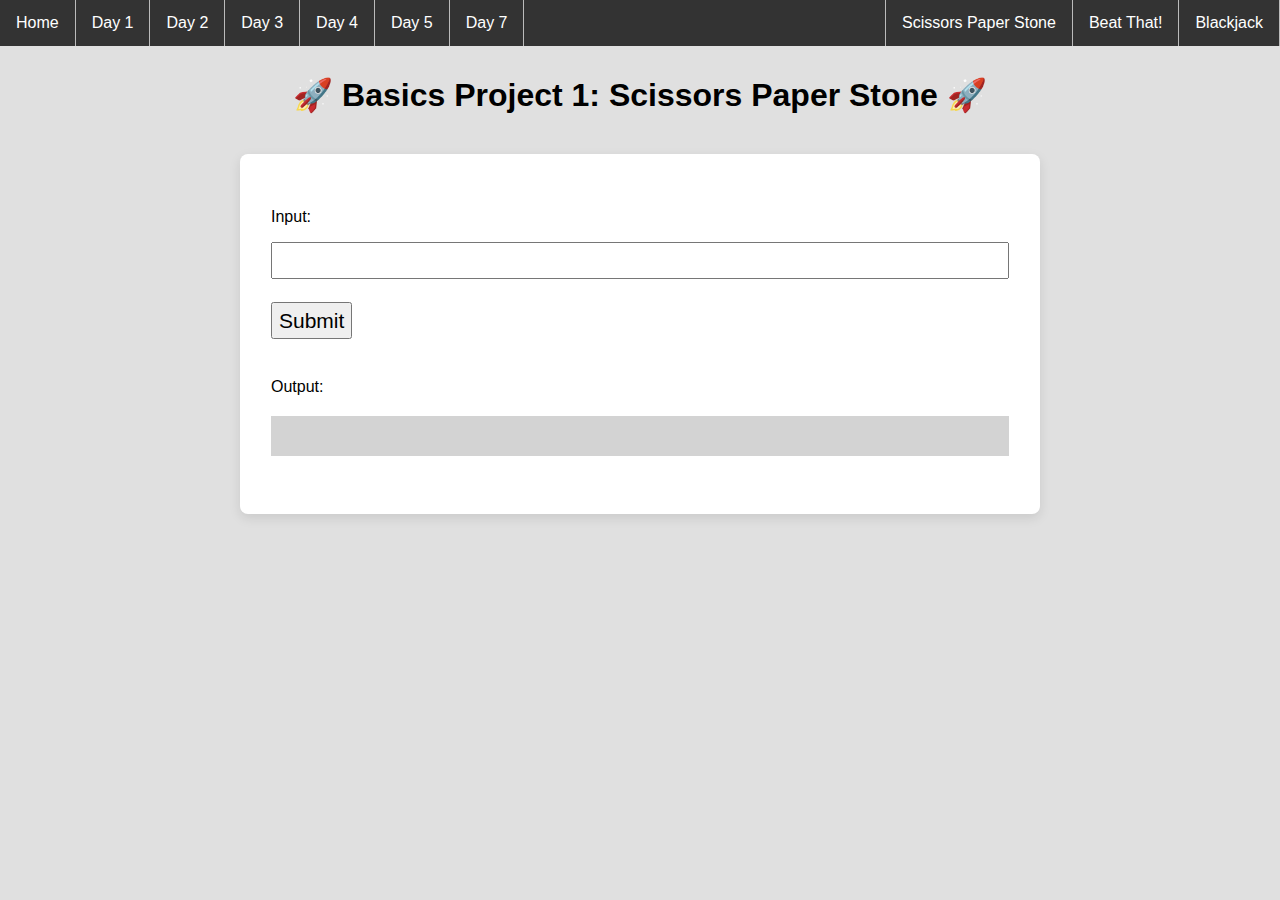
==== project1-sps/index.html @ 2a986664 "Initial commit" ====
<!--  All HTML files begin with the following line: -->
<!DOCTYPE html>
<!-- This indicates that the rest of the lines that follow are to be interpreted as HTML. It tells the browser about what document type to expect. -->

<!-- All text enclosed in angled brackets are known as HTML element tags. There are usually, but not always, starting and closing element "tags", each representing a HTML element.
The <html> element is known as the root element of a HTML page. All other elements are encased within it. -->
<html>
  <!-- The <head> element contains meta information about the HTML page, information that is not rendered or displayed by the browser -->
  <head>
    <!-- The meta tag defines meta information in the HTML document. In this case, we are defining the charset. UTF-8 allows us to use emojis in the CodeSandbox environment -->
    <meta charset="UTF-8" />
    <!-- The <title> element specifies a title for the HTML page (which is shown in the browser's title bar or in the page's tab) and is the default name given to a bookmark of a webpage. -->
    <title>Basics</title>
    <!-- The <link> element specifies a relationship between this HTML page and an external resource, namely the styles.css file here. In this case, we are linking a stylesheet which is a CSS file containing information relating to the layout and style of the webpage. The syntax within the styles.css file is also referred to as CSS - Cascading Style Sheets. -->
    <link rel="stylesheet" href="styles.css" />
  </head>

  <!-- The <body> element defines the document's body, and is a container for all the visible contents that will be rendered by the browser.  -->
  <body>
    <!-- The <nav> tag semantically defines a set of navigation links. It doesn't have many properties different from a <div>, and exists purely for semantic naming. -->
    <nav>
      <!-- The <ul> tag represents an unordered list, where items in the list are rendered on a vertical bulleted list. While we are listing the days of the exercises on this navbar, we are positioning them horizontally without the bullets. This is done using CSS, and you can preview the syntax in styles.css (do a search for "nav ul"). -->
      <ul>
        <li>
          <!-- An <a> tag defines a hyperlink, linking one page to another. The page to link to will be added to the "href" property of the tag. -->
          <a href="../index.html">Home</a>
        </li>
        <li>
          <!-- An <a> tag defines a hyperlink, linking one page to another. The page to link to will be added to the "href" property of the tag. -->
          <a href="../day01-data-manipulation-and-functions/in-class/index.html"
            >Day 1</a
          >
        </li>
        <li>
          <a href="../day02-if-statements-boolean-operators/in-class/index.html"
            >Day 2</a
          >
        </li>
        <li>
          <a href="../day03-program-state/in-class/index.html">Day 3</a>
        </li>
        <li>
          <a href="../day04-loops/in-class/index.html">Day 4</a>
        </li>
        <li>
          <a href="../day05-mad-libs/in-class/index.html">Day 5</a>
        </li>
        <li>
          <a href="../day07-moar-cards/in-class/index.html">Day 7</a>
        </li>
        <li class="project">
          <a href="../project3-blackjack/index.html">Blackjack</a>
        </li>
        <li class="project">
          <a href="../project2-beat-that/index.html">Beat That!</a>
        </li>
        <li class="project">
          <a href="../project1-sps/index.html">Scissors Paper Stone</a>
        </li>
      </ul>
    </nav>
    <!-- The <h1> element defines a large heading. There are 6 pre-set header elements, <h1> to <h6> -->
    <h1 id="header">🚀 Basics Project 1: Scissors Paper Stone 🚀</h1>
    <!-- The <div> tag defines a division or a section in an HTML document, and is commonly use as a "container" for nested HTML elements. -->
    <div class="container">
      <!-- The <p> tag defines a paragraph element. -->
      <p>Input:</p>
      <!-- The self-closing <input /> tag represents a field for a user to enter input. -->
      <input id="input-field" />
      <!-- The self-closing <br /> tag represents a line break - a line's worth of spacing before dispalying the next element. -->
      <br />
      <!-- The <button> tag represents.. you guessed it! a button. -->
      <button id="submit-button">Submit</button>
      <p>Output:</p>
      <div class="output-div" id="output-div"></div>
    </div>
    <!-- Everything below this is incorporating JavaScript programming logic into the webpage. -->
    <!-- The script tag encloses JavaScript syntax for the browser to interpret programtically -->
    <!-- The following line imports all code written in the script.js file -->
    <script src="script.js"></script>
    <!-- Define button click functionality -->
    <script>
      // Declare and define a variable that represents the Submit Button
      var button = document.querySelector("#submit-button");
      // When the submit button is clicked, access the text entered by the user in the input field
      // And pass it as an input parameter to the main function as defined in script.js
      button.addEventListener("click", function () {
        // Set result to input value
        var input = document.querySelector("#input-field");
        // Store the output of main() in a new variable
        var result = main(input.value);

        // Display result in output element
        var output = document.querySelector("#output-div");
        output.innerHTML = result;

        // Reset input value
        input.value = "";
      });
    </script>
  </body>
</html>
---- project1-sps/styles.css ----
/*
  The syntax within the styles.css file is also referred to as CSS - Cascading Style Sheets.
  CSS describes how HTML elements are to be displayed on the screen.
*/

* {
  box-sizing: border-box;
}

body {
  margin-top: 0;
  font-family: sans-serif;
  margin-left: 30px;
  margin-right: 30px;
  background-color: #e0e0e0;
}

nav {
  position: relative;
  top: 0;
  left: -30px;
  width: calc(100% + 60px);
  margin-bottom: 30px;
}

nav ul {
  list-style-type: none;
  margin: 0;
  padding: 0;
  overflow: hidden;
  background-color: #333;
}

nav ul li {
  float: left;
  border-right: 1px solid #bbb;
}

nav ul li.project {
  float: right;
}

nav ul li.project:last-child {
  border-left: 1px solid #bbb;
}

nav ul li a {
  display: block;
  color: white;
  text-align: center;
  padding: 14px 16px;
  text-decoration: none;
}

#header {
  text-align: center;
}

.container {
  background-color: #ffffff;
  margin: 40px auto;
  max-width: 800px;
  padding: 38px 31px;
  border-radius: 8px;
  box-shadow: rgba(0, 0, 0, 0.1) 0px 4px 12px;
}

input {
  font-size: 21px;
  line-height: 33px;
  margin: 0 0 23px 0;
  padding: 0 9px;
  width: 100%;
}

button {
  font-size: 21px;
  line-height: 33px;
  margin: 0 0 23px 0;
  padding: 0 6px;
}

.output-div {
  background-color: lightgrey;
  margin: 20px auto;
  padding: 20px;
  width: 100%;
}

hr {
  margin-top: 2em;
  margin-bottom: 2em;
}

.instructions-text {
  font-size: 0.85em;
  font-style: italic;
}

.text-center {
  text-align: center;
}

.ice-double {
  display: flex;
}

.ice-double a {
  text-align: center;
  text-decoration: none;
  font-weight: bold;
  color: rgba(71, 71, 71, 1);
  display: block;
  flex-basis: 47.5%;
  margin: 0 1.25%;
  padding: 2em;
  border: 2px solid rgba(71, 71, 71, 1);
  border-radius: 8px;
}

.ice-double a:hover {
  color: rgba(71, 71, 71, 0.75);
  border: 2px solid rgba(71, 71, 71, 0.75);
}

.button-group {
  position: relative;
  display: inline-flex;
  vertical-align: middle;
  justify-self: center;
}

.button-group .button-group-button {
  position: relative;
  flex: 1 1 auto;
  background: transparent;
  color: #0d6efd;
  border-color: #0d6efd;
  display: inline-block;
  text-align: center;
  vertical-align: middle;
  background-color: transparent;
  padding: 0.5rem 1rem;
  border-radius: 0;
  text-decoration: none;
  border: 2px solid #333;
  color: #333;
  font-weight: bold;
}

.button-group .button-group-button.active {
  border: 2px solid #333;
  color: #fff;
  background-color: #333;
  font-weight: bold;
}

.button-group .button-group-button:not(.active):hover {
  background-color: rgba(51, 51, 51, 0.67);
  color: white;
}

.button-group .button-group-button:not(:first-child) {
  border-left: 0;
}

.button-group .button-group-button:first-child {
  border-top-left-radius: 0.375rem;
  border-bottom-left-radius: 0.375rem;
}

.button-group .button-group-button:last-child {
  border-top-right-radius: 0.375rem;
  border-bottom-right-radius: 0.375rem;
}

.flex {
  display: flex;
}

.justify-content-center {
  justify-content: center;
}
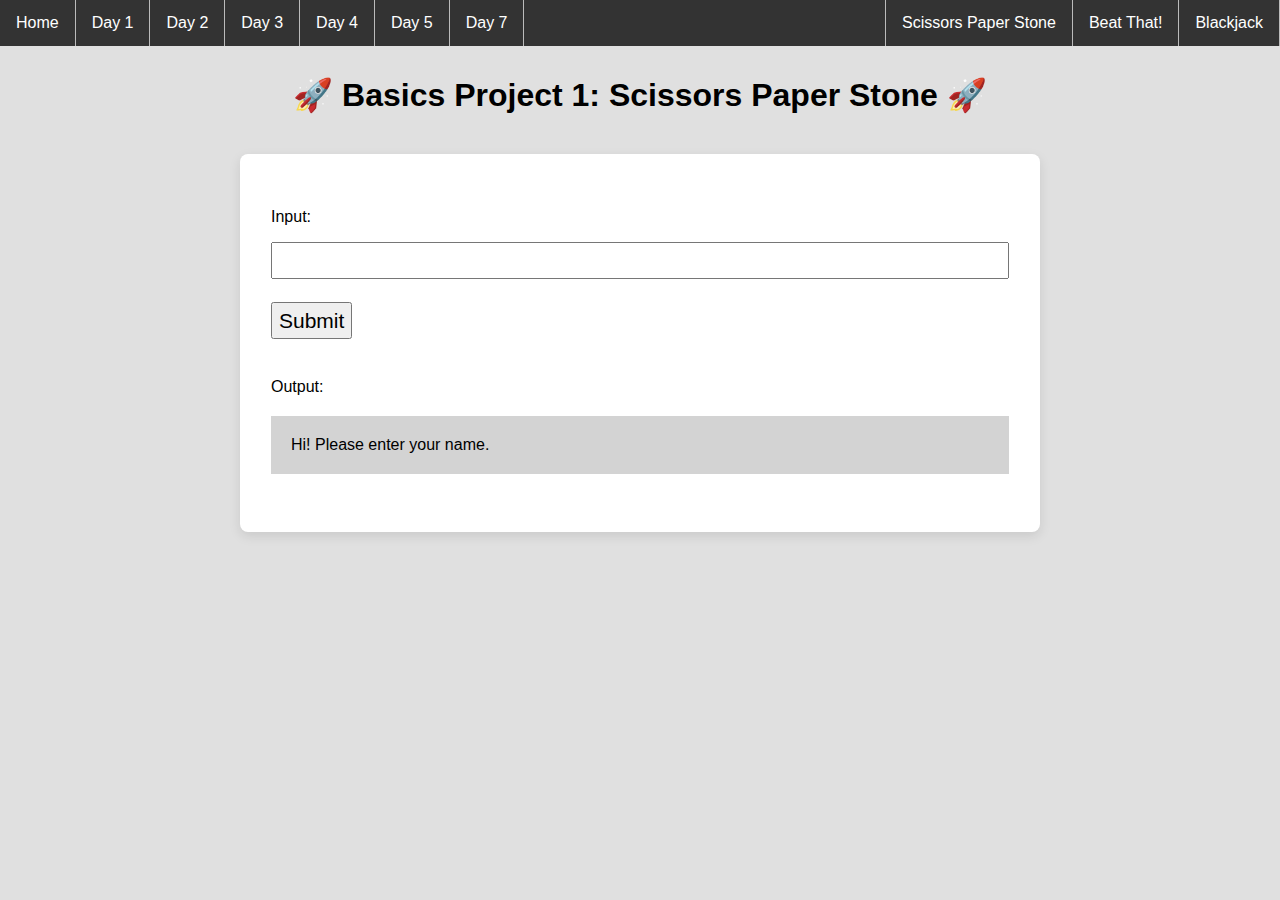
==== commit 38eadd9d: "sps index html update project SPS index html update" ====
--- a/project1-sps/index.html
+++ b/project1-sps/index.html
@@ -72,7 +72,7 @@
       <!-- The <button> tag represents.. you guessed it! a button. -->
       <button id="submit-button">Submit</button>
       <p>Output:</p>
-      <div class="output-div" id="output-div"></div>
+      <div class="output-div" id="output-div">Hi! Please enter your name.</div>
     </div>
     <!-- Everything below this is incorporating JavaScript programming logic into the webpage. -->
     <!-- The script tag encloses JavaScript syntax for the browser to interpret programtically -->
